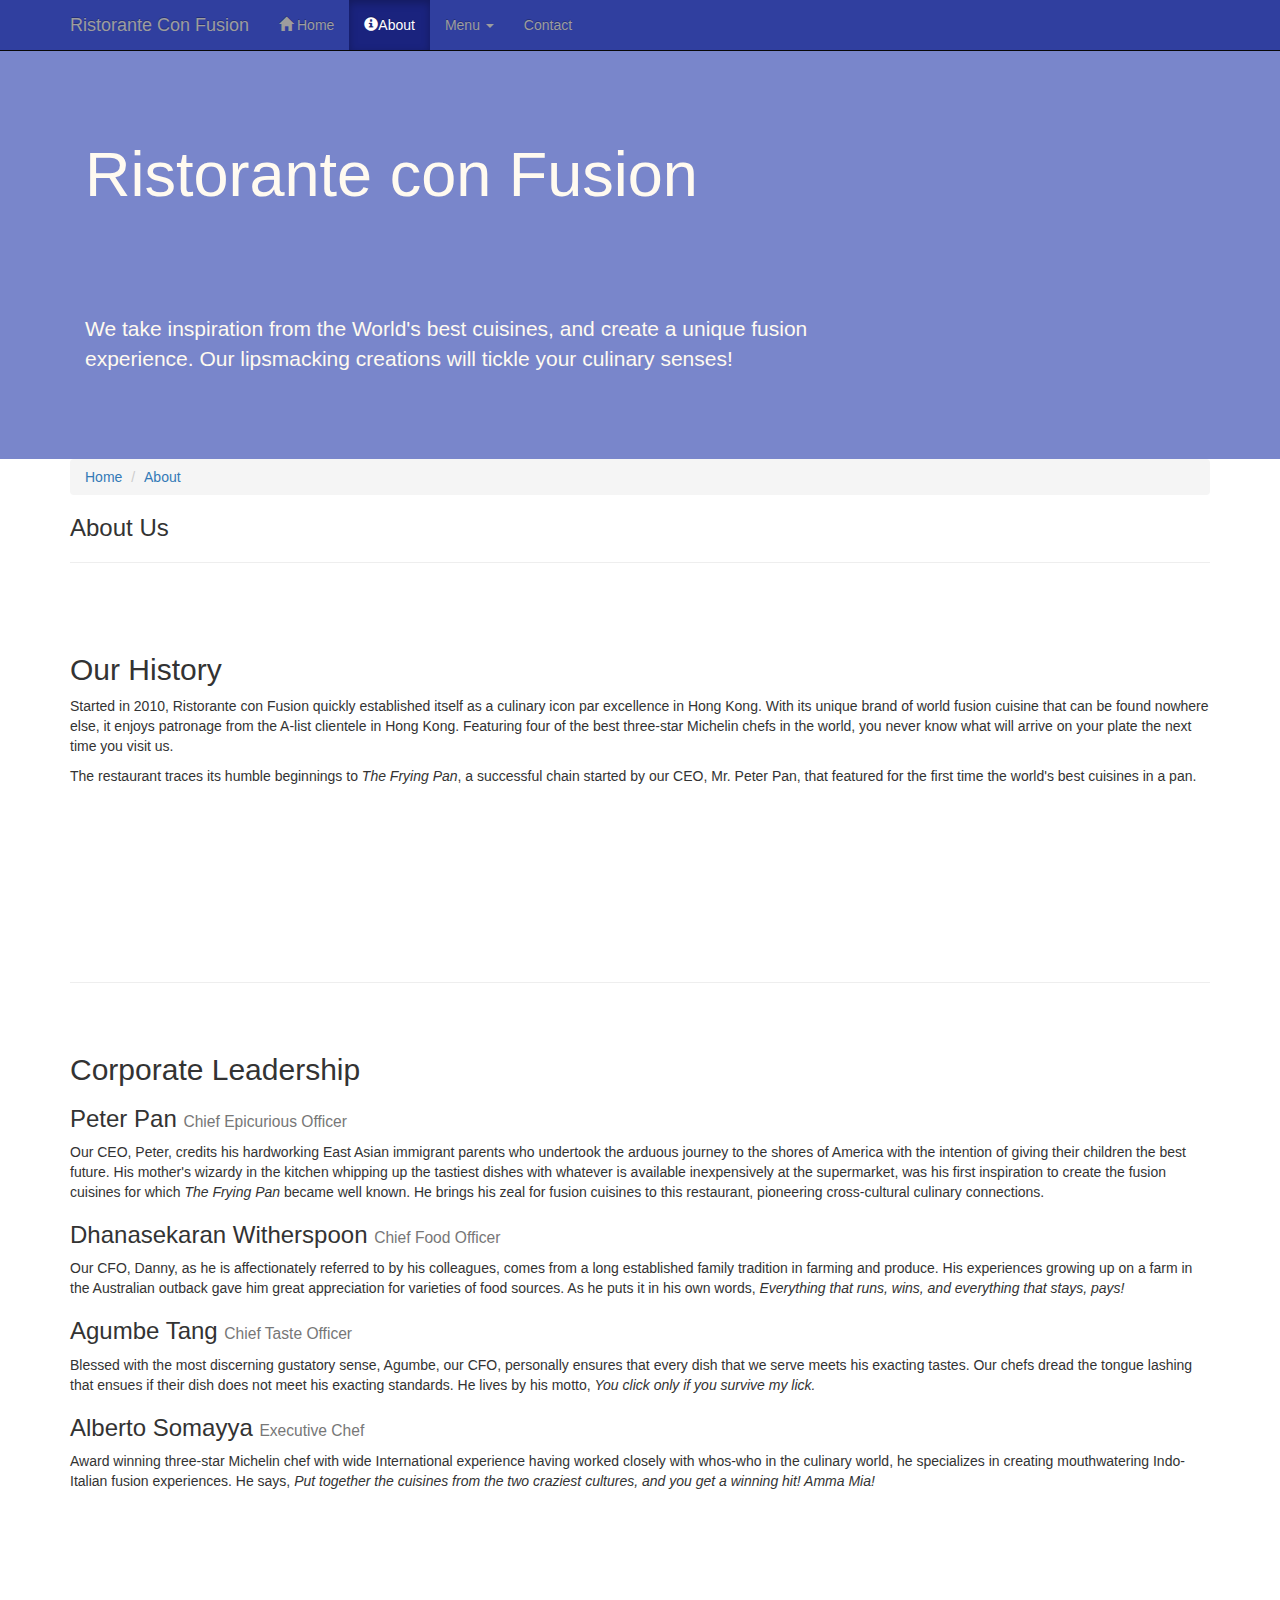
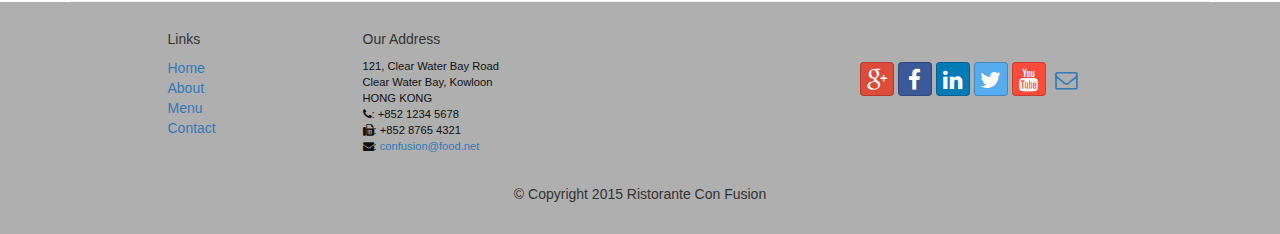
==== aboutus.html @ 0912ebc3 "Adding aboutus.html" ====
<!DOCTYPE html>
<html lang="en">

<head>
     <meta charset="utf-8">
    <meta http-equiv="X-UA-Compatible" content="IE=edge">
    <meta name="viewport" content="width=device-width, initial-scale=1">
    <!-- The above 3 meta tags *must* come first in the head; any other head 
         content must come *after* these tags -->
    <title>Ristorante Con Fusion: About Us</title>
        <!-- Bootstrap -->
    <link href="css/bootstrap.min.css" rel="stylesheet">
    <link href="css/bootstrap-theme.min.css" rel="stylesheet">
    <link href="css/font-awesome.min.css" rel="stylesheet">
    <link href="css/bootstrap-social.css" rel="stylesheet">
    <link href="css/mystyles.css" rel="stylesheet">
    
    <!-- HTML5 shim and Respond.js for IE8 support of HTML5 elements and media queries -->
    <!-- WARNING: Respond.js doesn't work if you view the page via file:// -->
    <!--[if lt IE 9]>
      <script src="https://oss.maxcdn.com/html5shiv/3.7.2/html5shiv.min.js"></script>
      <script src="https://oss.maxcdn.com/respond/1.4.2/respond.min.js"></script>
    <![endif]-->
</head>

<body>
    <nav class="navbar navbar-inverse navbar-fixed-top" role="navigation">
        <div class="container">
            <div class="navbar-header">
                <button type="button" class="navbar-toggle collapsed" data-toggle="collapse" data-target="#navbar" aria-expanded="false" aria-controls="navbar">
                    <span class="sr-only">Toggle navigation</span>
                    <span class="icon-bar"></span>
                    <span class="icon-bar"></span>
                    <span class="icon-bar"></span>
                </button>
                <a class="navbar-brand" href="index.html">Ristorante Con Fusion</a>
            </div>
            <div id="navbar" class="navbar-collapse collapse">
                <ul class="nav navbar-nav">
                    <li><a href="index.html"><span class="glyphicon glyphicon-home"
                         aria-hidden="true"></span> Home</a>
                    </li>
                    <li class="active"><a href="#"><span class="glyphicon glyphicon-info-sign"
                         aria-hidden="true"></span>About</a>
                    </li>                    
                    <li class="dropdown">
                        <a href="#" class="dropdown-toggle" data-toggle="dropdown"
                         role="button" aria-haspopup="true" aria-expanded="false">
                         Menu <span class="caret"></span></a>
                        <ul class="dropdown-menu">
                            <li><a href="#">Appetizers</a></li>
                            <li><a href="#">Main Courses</a></li>
                            <li><a href="#">Desserts</a></li>
                            <li><a href="#">Drinks</a></li>
                            <li role="separator" class="divider"></li>
                            <li class="dropdown-header">Specials</li>
                            <li><a href="#">Lunch Buffet</a></li>
                            <li><a href="#">Weekend Brunch</a></li>
                        </ul>
                    </li>
                    <li><a href="#">Contact</a></li>
                </ul>
            </div>
        </div>
    </nav>  
    <header class="jumbotron">

        <!-- Main component for a primary marketing message or call to action -->

        <div class="container">
            <div class="row row-header">
                <div class="col-xs-12 col-sm-8">
                    <h1>Ristorante con Fusion</h1>
                    <p style="padding:40px;"></p>
                    <p>We take inspiration from the World's best cuisines, and create a unique fusion experience. Our lipsmacking creations will tickle your culinary senses!</p>
                </div>
                <div class="col-xs-12 col-sm-4">
                </div>
            </div>
        </div>
    </header>

    <div class="container">
        <div>
            <div>
                <ol class="breadcrumb">
                  <li><a href="index.html">Home</a></li>
                  <li><a href="#">About</a></li>
                </ol>
            </div>
            <div>
               <h3>About Us</h3>
               <hr>
            </div>
        </div>
        
        <div class="row row-content">
            <div>
                <h2>Our History</h2>
                <p>Started in 2010, Ristorante con Fusion quickly established itself as a culinary icon par excellence in Hong Kong. With its unique brand of world fusion cuisine that can be found nowhere else, it enjoys patronage from the A-list clientele in Hong Kong.  Featuring four of the best three-star Michelin chefs in the world, you never know what will arrive on your plate the next time you visit us.</p>
                <p>The restaurant traces its humble beginnings to <em>The Frying Pan</em>, a successful chain started by our CEO, Mr. Peter Pan, that featured for the first time the world's best cuisines in a pan.</p>
            </div>
            <div>
                <p style="padding:20px;"></p>
            </div>
        </div>


        <div class="row row-content">
            <div>
                <h2>Corporate Leadership</h2>
                <h3>Peter Pan <small>Chief Epicurious Officer</small></h3>
                <p>Our CEO, Peter, credits his hardworking East Asian immigrant parents who undertook the arduous journey to the shores of America with the intention of giving their children the best future. His mother's wizardy in the kitchen whipping up the tastiest dishes with whatever is available inexpensively at the supermarket, was his first inspiration to create the fusion cuisines for which <em>The Frying Pan</em> became well known. He brings his zeal for fusion cuisines to this restaurant, pioneering cross-cultural culinary connections.</p>
                <h3>Dhanasekaran Witherspoon <small>Chief Food Officer</small></h3>
                <p>Our CFO, Danny, as he is affectionately referred to by his colleagues, comes from a long established family tradition in farming and produce. His experiences growing up on a farm in the Australian outback gave him great appreciation for varieties of food sources. As he puts it in his own words, <em>Everything that runs, wins, and everything that stays, pays!</em></p>
                <h3>Agumbe Tang <small>Chief Taste Officer</small></h3>
                <p>Blessed with the most discerning gustatory sense, Agumbe, our CFO, personally ensures that every dish that we serve meets his exacting tastes. Our chefs dread the tongue lashing that ensues if their dish does not meet his exacting standards. He lives by his motto, <em>You click only if you survive my lick.</em></p>
                <h3>Alberto Somayya <small>Executive Chef</small></h3>
                <p>Award winning three-star Michelin chef with wide International experience having worked closely with whos-who in the culinary world, he specializes in creating mouthwatering Indo-Italian fusion experiences. He says, <em>Put together the cuisines from the two craziest cultures, and you get a winning hit! Amma Mia!</em></p>
            </div>
             <div>
                <p style="padding:20px;"></p>
            </div>
       </div>

    </div>

    <footer class="row-footer">
        <div class="container">
            <div class="row">             
                <div class="col-xs-5 col-xs-offset-1 col-sm-2 col-sm-offset-1">
                    <h5>Links</h5>
                    <ul class="list-unstyled">
                        <li><a href="#">Home</a></li>
                        <li><a href="#">About</a></li>
                        <li><a href="#">Menu</a></li>
                        <li><a href="#">Contact</a></li>
                    </ul>
                </div>
                <div class="col-xs-6 col-sm-5">
                    <h5>Our Address</h5>
                    <address>
		              121, Clear Water Bay Road<br>
		              Clear Water Bay, Kowloon<br>
		              HONG KONG<br>
		              <i class="fa fa-phone"></i>: +852 1234 5678<br>
		              <i class="fa fa-fax"></i>: +852 8765 4321<br>
		              <i class="fa fa-envelope"></i>: 
                        <a href="mailto:confusion@food.net">confusion@food.net</a>
		           </address>
                </div>
                <div class="col-xs-12 col-sm-4">
                    <div class="nav navbar-nav" style="padding: 40px 10px;">
                        <a class="btn btn-social-icon btn-google-plus" href="http://google.com/+"><i class="fa fa-google-plus"></i></a>
                        <a class="btn btn-social-icon btn-facebook" href="http://www.facebook.com/profile.php?id="><i class="fa fa-facebook"></i></a>
                        <a class="btn btn-social-icon btn-linkedin" href="http://www.linkedin.com/in/"><i class="fa fa-linkedin"></i></a>
                        <a class="btn btn-social-icon btn-twitter" href="http://twitter.com/"><i class="fa fa-twitter"></i></a>
                        <a class="btn btn-social-icon btn-youtube" href="http://youtube.com/"><i class="fa fa-youtube"></i></a>
                        <a class="btn btn-social-icon" href="mailto:"><i class="fa fa-envelope-o"></i></a>
                    </div>
                </div>
                <div class="col-xs-12">
                    <p style="padding:10px;"></p>
                    <p align=center>© Copyright 2015 Ristorante Con Fusion</p>
                </div>
            </div>
        </div>
    </footer>
    <!-- jQuery (necessary for Bootstrap's JavaScript plugins) -->
    <script src="https://ajax.googleapis.com/ajax/libs/jquery/1.11.3/jquery.min.js"></script>
    <!-- Include all compiled plugins (below), or include individual files as needed -->
    <script src="js/bootstrap.min.js"></script>
</body>

</html>
---- css/mystyles.css ----
.row-header{
    margin:0px auto;
    padding:0px auto;
}

.row-content {
    margin:0px auto;
    padding: 50px 0px 50px 0px;
    border-bottom: 1px ridge;
    min-height:400px;
}

.row-footer{
    background-color: #AfAfAf;
    margin:0px auto;
    padding: 20px 0px 20px 0px;
}

.jumbotron {
    padding:70px 30px 70px 30px;
    margin:0px auto;
    background: #7986CB ;
    color:floralwhite;
}

address{
    font-size:80%;
    margin:0px;
    color:#0f0f0f;
}

body{
    padding:50px 0px 0px 0px;
    z-index:0;
}

.navbar-inverse {
     background: #303F9F;
}

.navbar-inverse .navbar-nav > .active > a,
.navbar-inverse .navbar-nav > .active > a:hover,
.navbar-inverse .navbar-nav > .active > a:focus {
    color: #fff;
    background: #1A237E;
}

.navbar-inverse .navbar-nav > .open > a,
 .navbar-inverse .navbar-nav > .open > a:hover,
 .navbar-inverse .navbar-nav > .open > a:focus {
    color: #fff;
    background: #1A237E;
}

.navbar-inverse .navbar-nav .open .dropdown-menu> li> a,
.navbar-inverse .navbar-nav .open .dropdown-menu {
    background-color: #303F9F;
    color:#eeeeee;
}

.navbar-inverse .navbar-nav .open .dropdown-menu> li> a:hover {
    color:#000000;
}
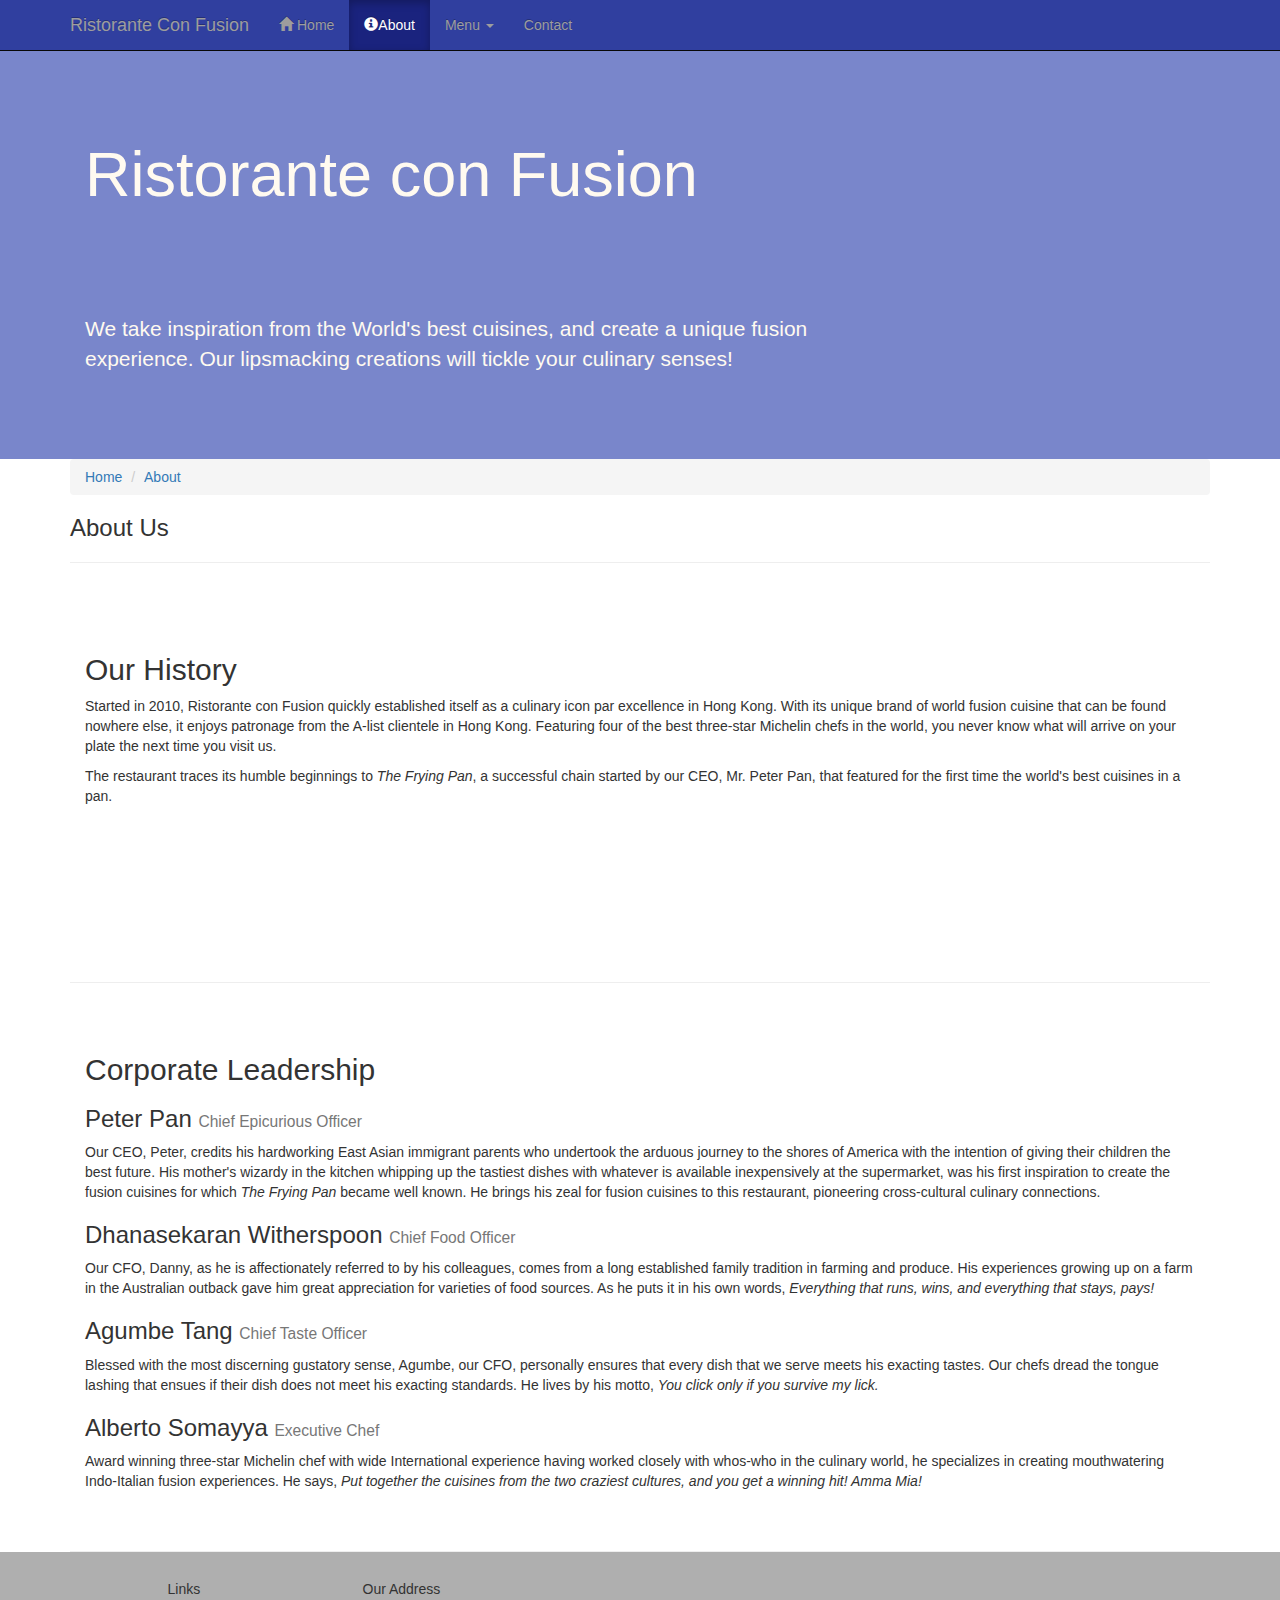
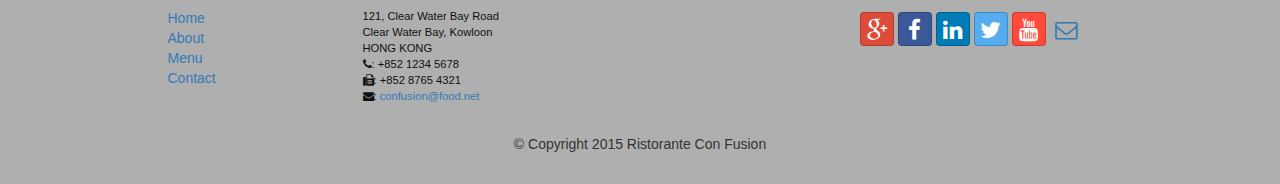
==== commit b1a49e83: "Add column classes to aboutus.html" ====
--- a/aboutus.html
+++ b/aboutus.html
@@ -96,7 +96,7 @@
         </div>
         
         <div class="row row-content">
-            <div>
+            <div class="col-xs-12">
                 <h2>Our History</h2>
                 <p>Started in 2010, Ristorante con Fusion quickly established itself as a culinary icon par excellence in Hong Kong. With its unique brand of world fusion cuisine that can be found nowhere else, it enjoys patronage from the A-list clientele in Hong Kong.  Featuring four of the best three-star Michelin chefs in the world, you never know what will arrive on your plate the next time you visit us.</p>
                 <p>The restaurant traces its humble beginnings to <em>The Frying Pan</em>, a successful chain started by our CEO, Mr. Peter Pan, that featured for the first time the world's best cuisines in a pan.</p>
@@ -108,7 +108,7 @@
 
 
         <div class="row row-content">
-            <div>
+            <div class="col-xs-12">
                 <h2>Corporate Leadership</h2>
                 <h3>Peter Pan <small>Chief Epicurious Officer</small></h3>
                 <p>Our CEO, Peter, credits his hardworking East Asian immigrant parents who undertook the arduous journey to the shores of America with the intention of giving their children the best future. His mother's wizardy in the kitchen whipping up the tastiest dishes with whatever is available inexpensively at the supermarket, was his first inspiration to create the fusion cuisines for which <em>The Frying Pan</em> became well known. He brings his zeal for fusion cuisines to this restaurant, pioneering cross-cultural culinary connections.</p>
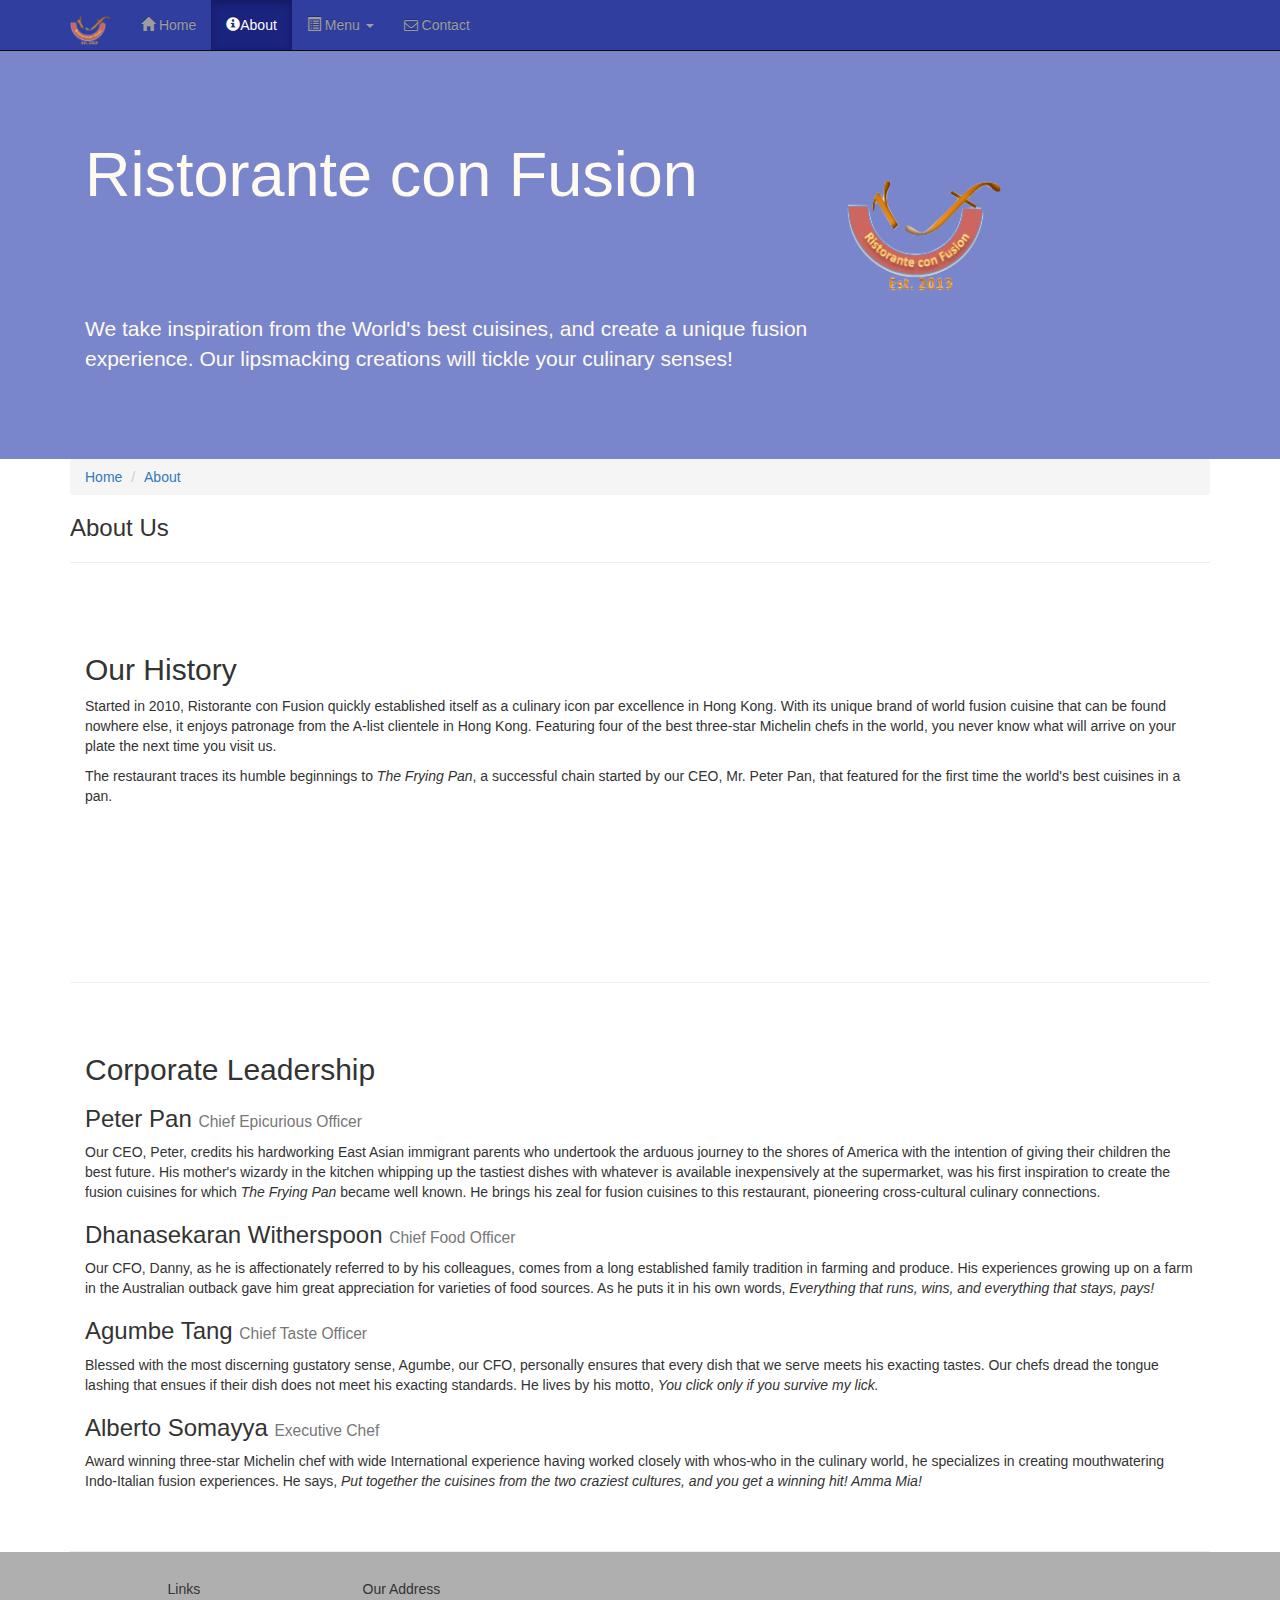
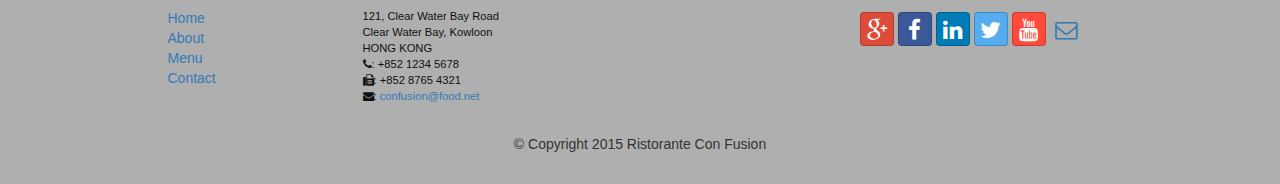
==== commit 1fe7c3c2: "Images and Media: Images, Thumbnails, Media Objects" ====
--- a/aboutus.html
+++ b/aboutus.html
@@ -34,7 +34,7 @@
                     <span class="icon-bar"></span>
                     <span class="icon-bar"></span>
                 </button>
-                <a class="navbar-brand" href="index.html">Ristorante Con Fusion</a>
+                <a class="navbar-brand" href="index.html"><img src="img/logo.png" height=30 width=41></a>
             </div>
             <div id="navbar" class="navbar-collapse collapse">
                 <ul class="nav navbar-nav">
@@ -47,6 +47,7 @@
                     <li class="dropdown">
                         <a href="#" class="dropdown-toggle" data-toggle="dropdown"
                          role="button" aria-haspopup="true" aria-expanded="false">
+                         <span class="glyphicon glyphicon-list-alt" aria-hidden="true"></span>    
                          Menu <span class="caret"></span></a>
                         <ul class="dropdown-menu">
                             <li><a href="#">Appetizers</a></li>
@@ -59,7 +60,7 @@
                             <li><a href="#">Weekend Brunch</a></li>
                         </ul>
                     </li>
-                    <li><a href="#">Contact</a></li>
+                    <li><a href="contactus.html"><i class="fa fa-envelope-o"></i> Contact</a></li>
                 </ul>
             </div>
         </div>
@@ -75,7 +76,9 @@
                     <p style="padding:40px;"></p>
                     <p>We take inspiration from the World's best cuisines, and create a unique fusion experience. Our lipsmacking creations will tickle your culinary senses!</p>
                 </div>
-                <div class="col-xs-12 col-sm-4">
+                <div class="col-xs-12 col-sm-2">
+                    <p style="padding:20px;"></p>
+                    <img src="img/logo.png" class="img-responsive">
                 </div>
             </div>
         </div>
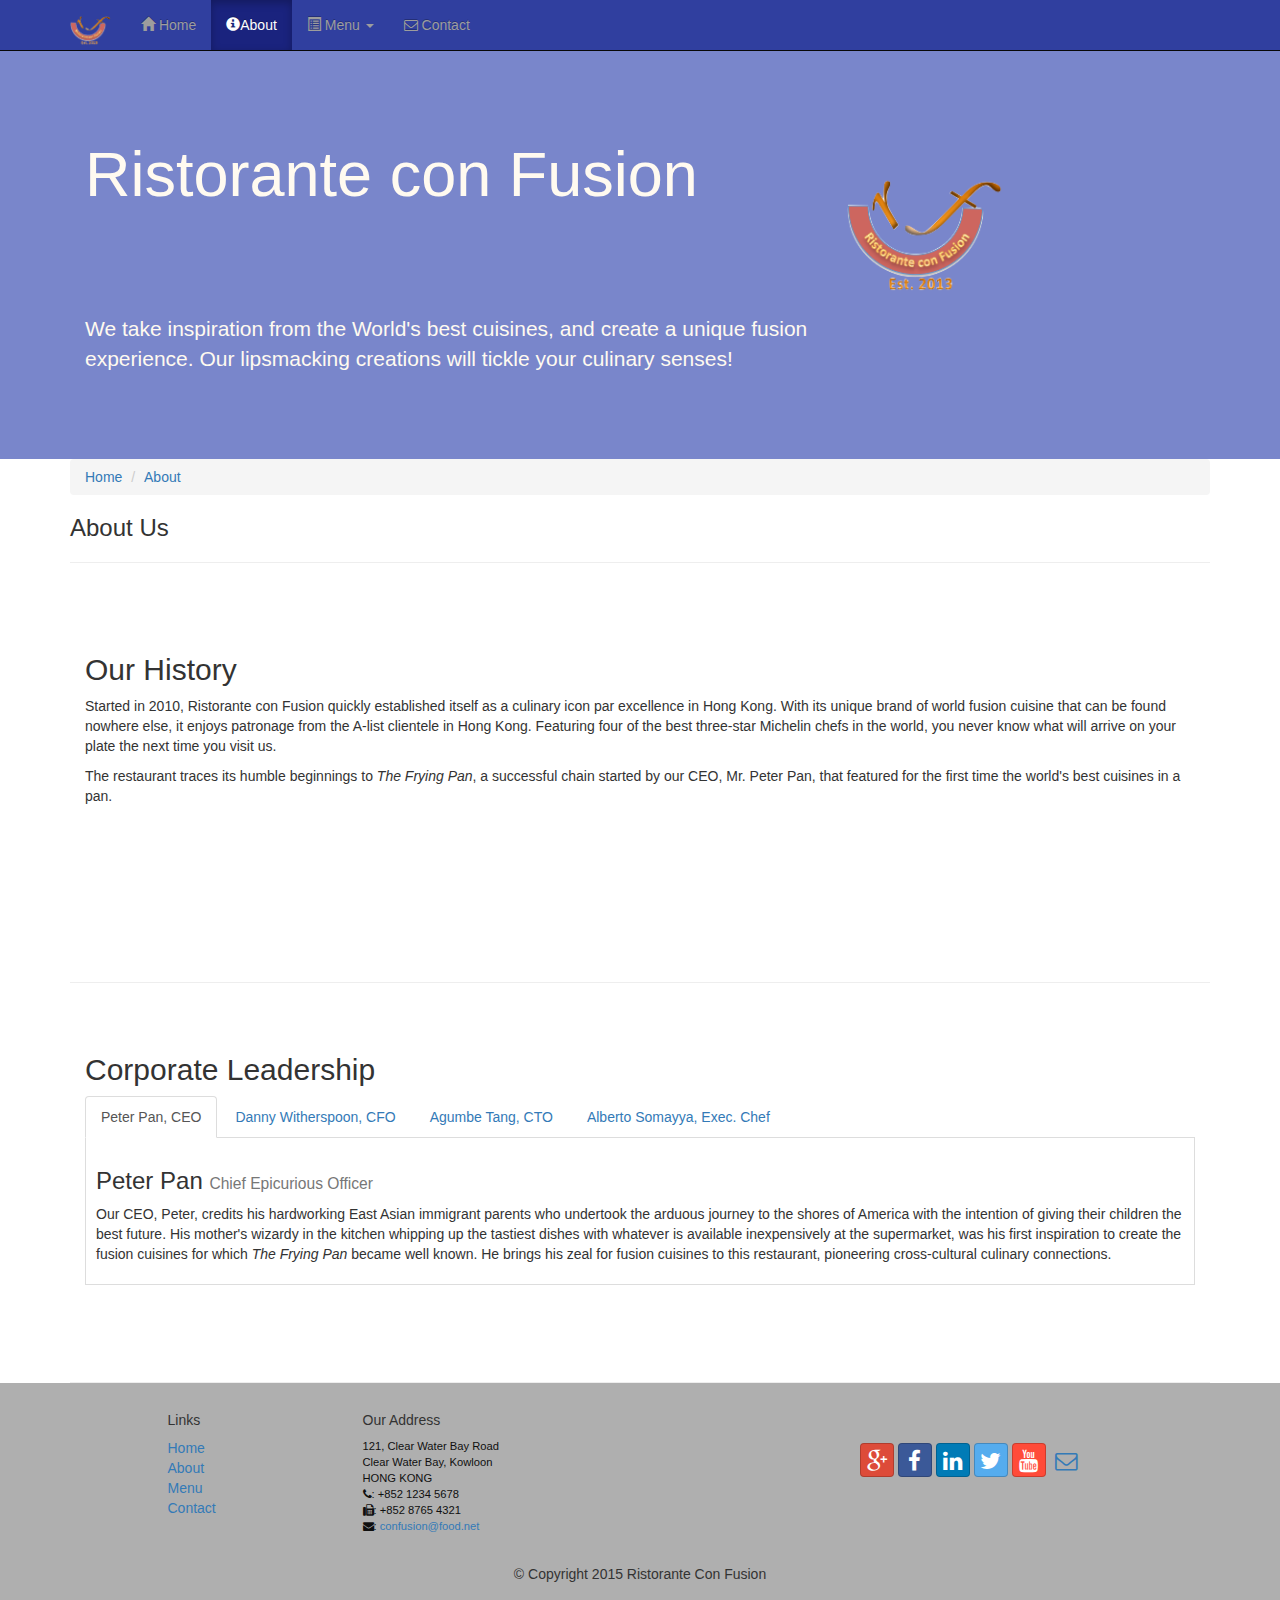
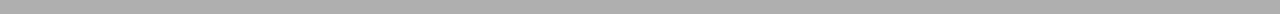
==== commit f6906008: "Tabs, Pills and Tabbed Navigation" ====
--- a/aboutus.html
+++ b/aboutus.html
@@ -113,15 +113,49 @@
         <div class="row row-content">
             <div class="col-xs-12">
                 <h2>Corporate Leadership</h2>
-                <h3>Peter Pan <small>Chief Epicurious Officer</small></h3>
-                <p>Our CEO, Peter, credits his hardworking East Asian immigrant parents who undertook the arduous journey to the shores of America with the intention of giving their children the best future. His mother's wizardy in the kitchen whipping up the tastiest dishes with whatever is available inexpensively at the supermarket, was his first inspiration to create the fusion cuisines for which <em>The Frying Pan</em> became well known. He brings his zeal for fusion cuisines to this restaurant, pioneering cross-cultural culinary connections.</p>
-                <h3>Dhanasekaran Witherspoon <small>Chief Food Officer</small></h3>
-                <p>Our CFO, Danny, as he is affectionately referred to by his colleagues, comes from a long established family tradition in farming and produce. His experiences growing up on a farm in the Australian outback gave him great appreciation for varieties of food sources. As he puts it in his own words, <em>Everything that runs, wins, and everything that stays, pays!</em></p>
-                <h3>Agumbe Tang <small>Chief Taste Officer</small></h3>
-                <p>Blessed with the most discerning gustatory sense, Agumbe, our CFO, personally ensures that every dish that we serve meets his exacting tastes. Our chefs dread the tongue lashing that ensues if their dish does not meet his exacting standards. He lives by his motto, <em>You click only if you survive my lick.</em></p>
-                <h3>Alberto Somayya <small>Executive Chef</small></h3>
-                <p>Award winning three-star Michelin chef with wide International experience having worked closely with whos-who in the culinary world, he specializes in creating mouthwatering Indo-Italian fusion experiences. He says, <em>Put together the cuisines from the two craziest cultures, and you get a winning hit! Amma Mia!</em></p>
-            </div>
+                
+                
+                
+                <ul class="nav nav-tabs" role="tablist">
+                    <li role="presentation" class="active">
+                    <a href="#peter" aria-controls="peter"
+                     role="tab" data-toggle="tab">Peter Pan, CEO</a></li>
+                    <li role="presentation"><a href="#danny"
+                     aria-controls="danny" role="tab"
+                     data-toggle="tab">Danny Witherspoon, CFO</a></li>
+                    <li role="presentation"><a href="#agumbe"
+                     aria-controls="agumbe" role="tab"
+                     data-toggle="tab">Agumbe Tang, CTO</a></li>
+                    <li role="presentation"><a href="#alberto"
+                     aria-controls="alberto" role="tab"
+                     data-toggle="tab">Alberto Somayya, Exec. Chef</a></li>
+                </ul>                
+                
+                <div class="tab-content">
+                    <div role="tabpanel" class="tab-pane fade in active" id="peter">   
+                        <h3>Peter Pan <small>Chief Epicurious Officer</small></h3>
+                        <p>Our CEO, Peter, credits his hardworking East Asian immigrant parents who undertook the arduous journey to the shores of America with the intention of giving their children the best future. His mother's wizardy in the kitchen whipping up the tastiest dishes with whatever is available inexpensively at the supermarket, was his first inspiration to create the fusion cuisines for which <em>The Frying Pan</em> became well known. He brings his zeal for fusion cuisines to this restaurant, pioneering cross-cultural culinary connections.</p>
+                     </div>
+
+                    <div role="tabpanel" class="tab-pane fade" id="danny">    
+                        <h3>Dhanasekaran Witherspoon <small>Chief Food Officer</small></h3>
+                        <p>Our CFO, Danny, as he is affectionately referred to by his colleagues, comes from a long established family tradition in farming and produce. His experiences growing up on a farm in the Australian outback gave him great appreciation for varieties of food sources. As he puts it in his own words, <em>Everything that runs, wins, and everything that stays, pays!</em></p>
+                     </div>
+
+                    <div role="tabpanel" class="tab-pane fade" id="agumbe">    
+                        <h3>Agumbe Tang <small>Chief Taste Officer</small></h3>
+                        <p>Blessed with the most discerning gustatory sense, Agumbe, our CFO, personally ensures that every dish that we serve meets his exacting tastes. Our chefs dread the tongue lashing that ensues if their dish does not meet his exacting standards. He lives by his motto, <em>You click only if you survive my lick.</em></p>
+                     </div>
+
+                    <div role="tabpanel" class="tab-pane fade" id="alberto">    
+                        <h3>Alberto Somayya <small>Executive Chef</small></h3>
+                        <p>Award winning three-star Michelin chef with wide International experience having worked closely with whos-who in the culinary world, he specializes in creating mouthwatering Indo-Italian fusion experiences. He says, <em>Put together the cuisines from the two craziest cultures, and you get a winning hit! Amma Mia!</em></p>
+                    </div>    
+                     
+                </div>
+                
+            </div>
+                
              <div>
                 <p style="padding:20px;"></p>
             </div>
--- a/css/mystyles.css
+++ b/css/mystyles.css
@@ -61,3 +61,10 @@
 .navbar-inverse .navbar-nav .open .dropdown-menu> li> a:hover {
     color:#000000;
 }
+
+.tab-content {
+    border-left: 1px solid #ddd;
+    border-right: 1px solid #ddd;
+    border-bottom: 1px solid #ddd;
+    padding: 10px;
+}
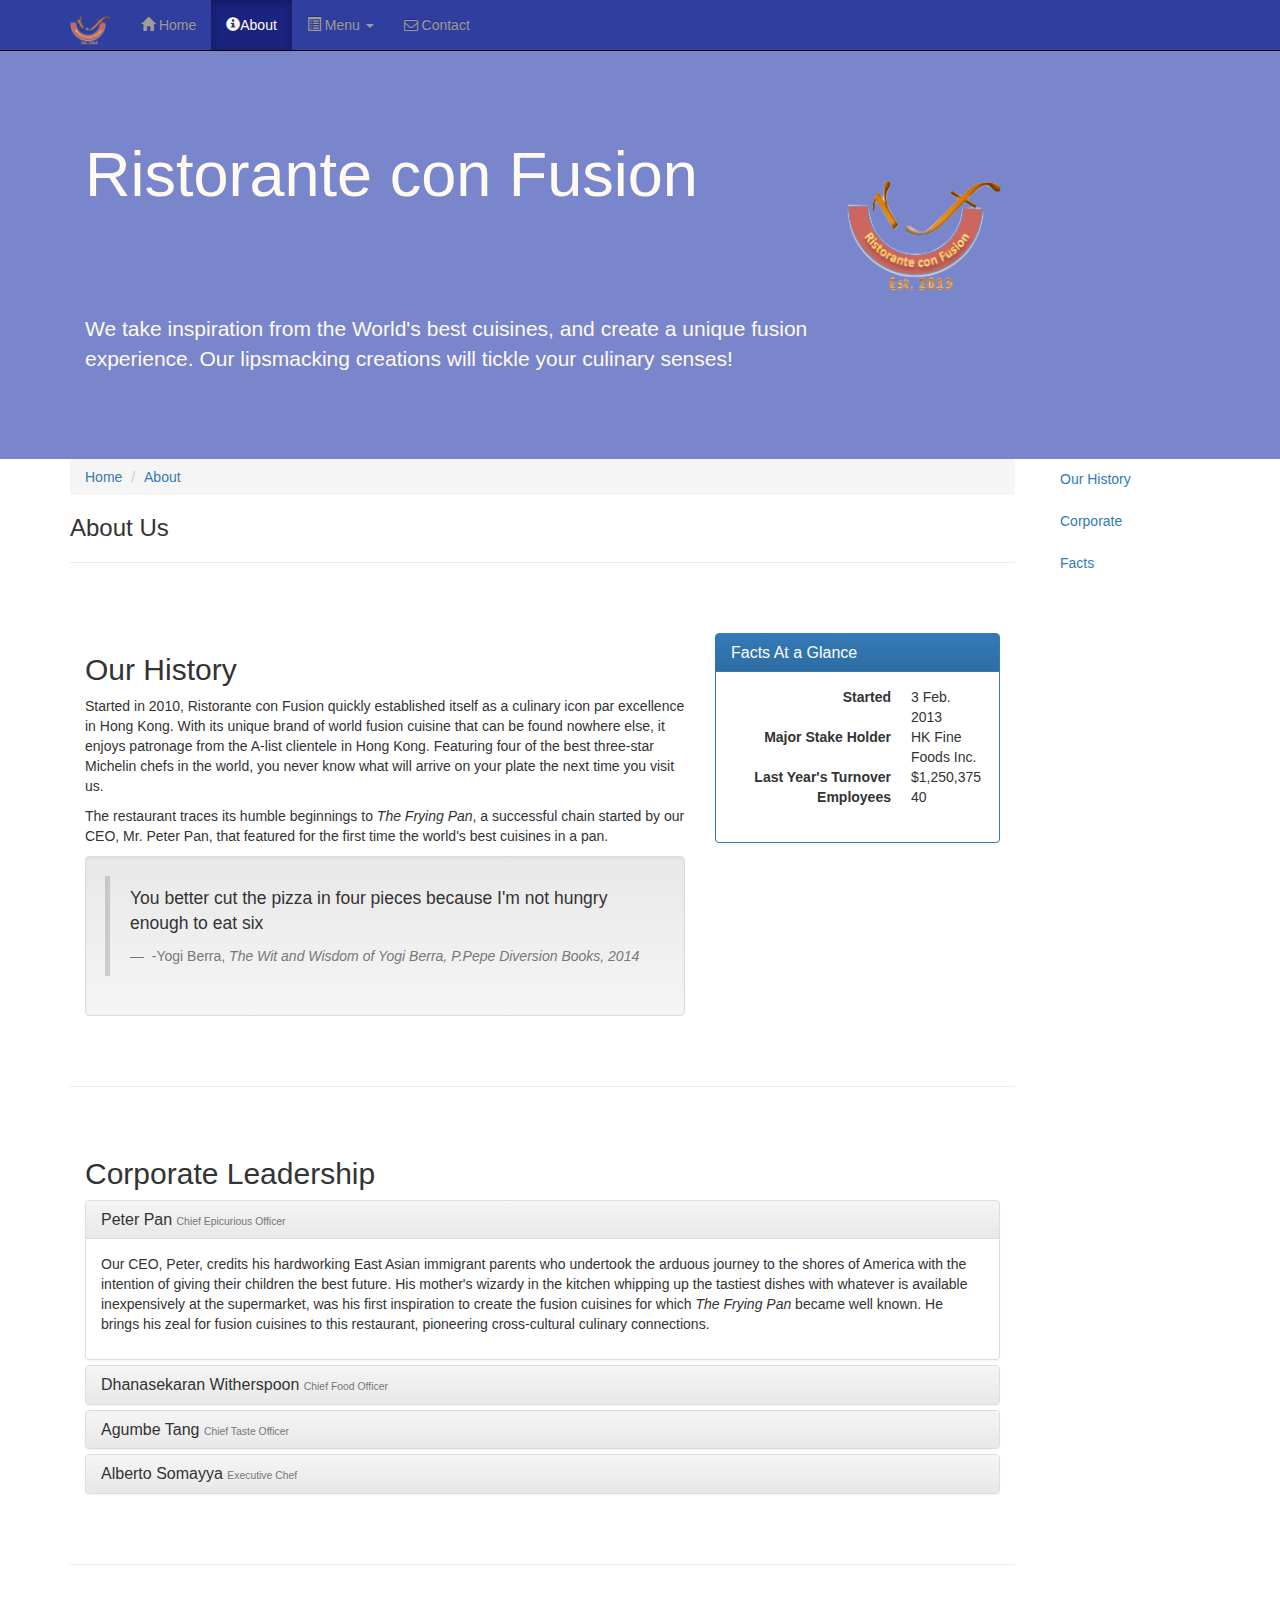
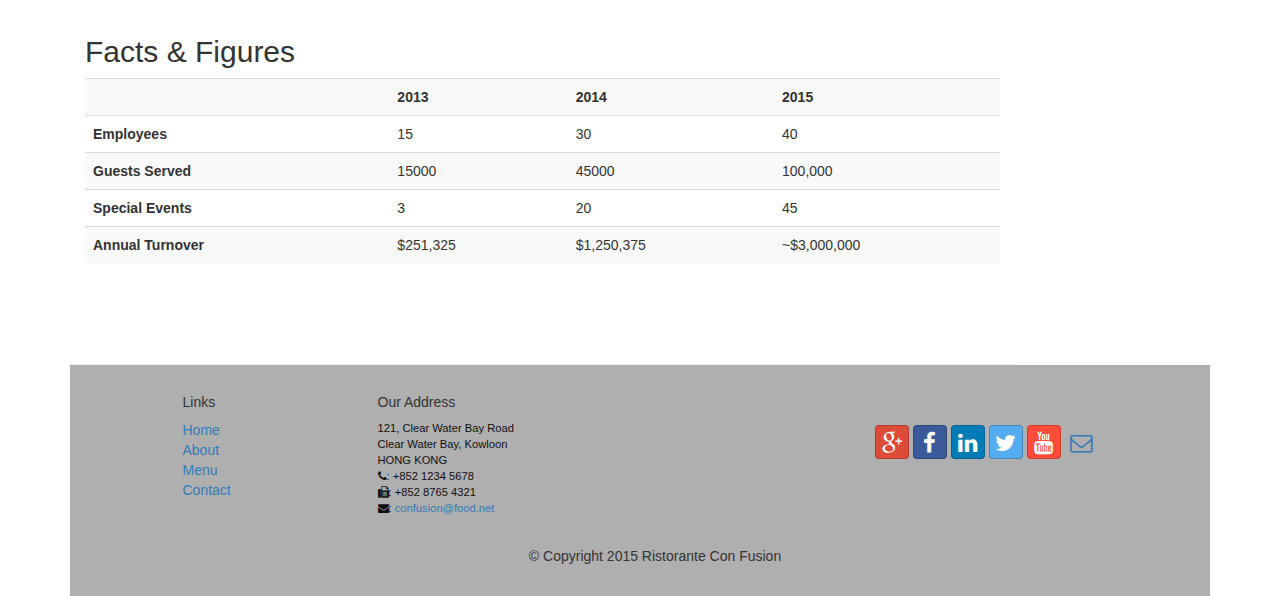
==== commit 414f736b: "Hide and Seek: Collapse, Accordion, Scrollspy and Affix" ====
--- a/aboutus.html
+++ b/aboutus.html
@@ -24,7 +24,7 @@
     <![endif]-->
 </head>
 
-<body>
+<body data-spy="scroll" data-target="#myScrollspy" data-offset="200">
     <nav class="navbar navbar-inverse navbar-fixed-top" role="navigation">
         <div class="container">
             <div class="navbar-header">
@@ -85,6 +85,10 @@
     </header>
 
     <div class="container">
+        
+       <div class="row">
+       <div class="col-xs-12 col-sm-10">        
+        
         <div>
             <div>
                 <ol class="breadcrumb">
@@ -98,69 +102,192 @@
             </div>
         </div>
         
-        <div class="row row-content">
-            <div class="col-xs-12">
+        <div id="history" class="row row-content">
+            <div class="col-xs-12  col-sm-6 col-lg-8">
                 <h2>Our History</h2>
                 <p>Started in 2010, Ristorante con Fusion quickly established itself as a culinary icon par excellence in Hong Kong. With its unique brand of world fusion cuisine that can be found nowhere else, it enjoys patronage from the A-list clientele in Hong Kong.  Featuring four of the best three-star Michelin chefs in the world, you never know what will arrive on your plate the next time you visit us.</p>
                 <p>The restaurant traces its humble beginnings to <em>The Frying Pan</em>, a successful chain started by our CEO, Mr. Peter Pan, that featured for the first time the world's best cuisines in a pan.</p>
-            </div>
+                
+                <div class="well">
+                    <blockquote>
+                        <p>You better cut the pizza in four pieces because I'm not hungry enough to eat six</p>
+                        <footer>
+                            -Yogi Berra, <cite title="Source Title">The Wit and Wisdom of Yogi Berra, P.Pepe Diversion Books, 2014</cite>
+                        </footer>
+                    </blockquote>
+                </div>
+                
+            </div>
+            
+            <div class="col-xs-12 col-sm-6 col-lg-4">
+                <div class="panel panel-primary">
+                    <div class="panel-heading">
+                        <h3 class="panel-title">Facts At a Glance</h3>
+                    </div>
+                    <div class="panel-body">
+                        <dl class="dl-horizontal">
+                            <dt>Started</dt>
+                            <dd>3 Feb. 2013</dd>
+                            <dt>Major Stake Holder</dt>
+                            <dd>HK Fine Foods Inc.</dd>
+                            <dt>Last Year's Turnover</dt>
+                            <dd>$1,250,375</dd>
+                            <dt>Employees</dt>
+                            <dd>40</dd>
+                        </dl>
+                    </div>
+                    
+                </div>
+            </div>
+            
             <div>
                 <p style="padding:20px;"></p>
             </div>
         </div>
 
 
-        <div class="row row-content">
+        <div id="corporate" class="row row-content">
             <div class="col-xs-12">
                 <h2>Corporate Leadership</h2>
                 
-                
-                
-                <ul class="nav nav-tabs" role="tablist">
-                    <li role="presentation" class="active">
-                    <a href="#peter" aria-controls="peter"
-                     role="tab" data-toggle="tab">Peter Pan, CEO</a></li>
-                    <li role="presentation"><a href="#danny"
-                     aria-controls="danny" role="tab"
-                     data-toggle="tab">Danny Witherspoon, CFO</a></li>
-                    <li role="presentation"><a href="#agumbe"
-                     aria-controls="agumbe" role="tab"
-                     data-toggle="tab">Agumbe Tang, CTO</a></li>
-                    <li role="presentation"><a href="#alberto"
-                     aria-controls="alberto" role="tab"
-                     data-toggle="tab">Alberto Somayya, Exec. Chef</a></li>
-                </ul>                
-                
-                <div class="tab-content">
-                    <div role="tabpanel" class="tab-pane fade in active" id="peter">   
-                        <h3>Peter Pan <small>Chief Epicurious Officer</small></h3>
-                        <p>Our CEO, Peter, credits his hardworking East Asian immigrant parents who undertook the arduous journey to the shores of America with the intention of giving their children the best future. His mother's wizardy in the kitchen whipping up the tastiest dishes with whatever is available inexpensively at the supermarket, was his first inspiration to create the fusion cuisines for which <em>The Frying Pan</em> became well known. He brings his zeal for fusion cuisines to this restaurant, pioneering cross-cultural culinary connections.</p>
+                <div class="panel-group" id="accordion" role="tablist" aria-multiselectable="true">
+                    
+                    <div class="panel panel-default">
+                        <div class="panel-heading" role="tab" id="headingPeter">
+                            <h3 class="panel-title">
+                                <a role="button" data-toggle="collapse"
+                                     data-parent="#accordion" href="#peter"
+                                     aria-expanded="true" aria-controls="peter">
+                                    Peter Pan <small>Chief Epicurious Officer</small></a>
+                            </h3>
+                        </div>
+                        
+                        <div role="tabpanel" class="panel-collapse collapse in"
+                             id="peter"    aria-labelledby="headingPeter">
+                            <div class="panel-body">
+                                <p>Our CEO, Peter, credits his hardworking East Asian immigrant parents who undertook the arduous journey to the shores of America with the intention of giving their children the best future. His mother's wizardy in the kitchen whipping up the tastiest dishes with whatever is available inexpensively at the supermarket, was his first inspiration to create the fusion cuisines for which <em>The Frying Pan</em> became well known. He brings his zeal for fusion cuisines to this restaurant, pioneering cross-cultural culinary connections.</p>
+                        
+                            </div>
+                        </div>        
                      </div>
 
-                    <div role="tabpanel" class="tab-pane fade" id="danny">    
-                        <h3>Dhanasekaran Witherspoon <small>Chief Food Officer</small></h3>
-                        <p>Our CFO, Danny, as he is affectionately referred to by his colleagues, comes from a long established family tradition in farming and produce. His experiences growing up on a farm in the Australian outback gave him great appreciation for varieties of food sources. As he puts it in his own words, <em>Everything that runs, wins, and everything that stays, pays!</em></p>
+                    <div class="panel panel-default">
+                        <div class="panel-heading" role="tab" id="headingDanny">
+                            <h3 class="panel-title">
+                                <a class="collapsed" role="button" data-toggle="collapse"
+                                     data-parent="#accordion" href="#danny"
+                                     aria-expanded="false" aria-controls="danny">
+                                    Dhanasekaran Witherspoon <small>Chief Food Officer</small></a>
+                            </h3>
+                        </div>
+                        
+                        <div role="tabpanel" class="panel-collapse collapse"
+                             id="danny"    aria-labelledby="headingDanny">
+                            <div class="panel-body">
+                                <p>Our CFO, Danny, as he is affectionately referred to by his colleagues, comes from a long established family tradition in farming and produce. His experiences growing up on a farm in the Australian outback gave him great appreciation for varieties of food sources. As he puts it in his own words, <em>Everything that runs, wins, and everything that stays, pays!</em></p>
+                            </div>
+                        </div>                        
+                                                
                      </div>
 
-                    <div role="tabpanel" class="tab-pane fade" id="agumbe">    
-                        <h3>Agumbe Tang <small>Chief Taste Officer</small></h3>
+                    <div class="panel panel-default">
+                        <div class="panel-heading" role="tab" id="headingAgumbe">
+                            <h3 class="panel-title">
+                                <a class="collapsed" role="button" data-toggle="collapse"
+                                     data-parent="#accordion" href="#agumbe"
+                                     aria-expanded="false" aria-controls="agumbe">
+                                    Agumbe Tang <small>Chief Taste Officer</small></a>
+                            </h3>
+                        </div>
+                        <div role="tabpanel" class="panel-collapse collapse"
+                             id="agumbe"    aria-labelledby="headingAgumbe">
+                            <div class="panel-body">
                         <p>Blessed with the most discerning gustatory sense, Agumbe, our CFO, personally ensures that every dish that we serve meets his exacting tastes. Our chefs dread the tongue lashing that ensues if their dish does not meet his exacting standards. He lives by his motto, <em>You click only if you survive my lick.</em></p>
+                            </div>
+                        </div>                        
+
                      </div>
 
-                    <div role="tabpanel" class="tab-pane fade" id="alberto">    
-                        <h3>Alberto Somayya <small>Executive Chef</small></h3>
-                        <p>Award winning three-star Michelin chef with wide International experience having worked closely with whos-who in the culinary world, he specializes in creating mouthwatering Indo-Italian fusion experiences. He says, <em>Put together the cuisines from the two craziest cultures, and you get a winning hit! Amma Mia!</em></p>
+                    <div class="panel panel-default">
+                        <div class="panel-heading" role="tab" id="headingAlberto">
+                            <h3 class="panel-title">
+                                <a class="collapsed" role="button" data-toggle="collapse"
+                                     data-parent="#accordion" href="#alberto"
+                                     aria-expanded="false" aria-controls="alberto">
+                                    Alberto Somayya <small>Executive Chef</small></a>
+                            </h3>
+                        </div>
+                        <div role="tabpanel" class="panel-collapse collapse"
+                             id="alberto"    aria-labelledby="headingAlberto">
+                            <div class="panel-body">
+                                <p>Award winning three-star Michelin chef with wide International experience having worked closely with whos-who in the culinary world, he specializes in creating mouthwatering Indo-Italian fusion experiences. He says, <em>Put together the cuisines from the two craziest cultures, and you get a winning hit! Amma Mia!</em></p>
+                            </div>
+                        </div>                        
+
                     </div>    
                      
                 </div>
                 
-            </div>
-                
+            </div>                
+       </div>
+           
+            <div id="facts" class="row row-content">
+                <div class="col-xs-12">
+                    <h2>Facts &amp; Figures</h2>
+
+                    <div class="table-responsive">
+                    <table class="table table-striped">
+                        <tr>
+                            <td>&nbsp;</td>
+                            <th>2013</th>
+                            <th>2014</th>
+                            <th>2015</th>
+                        </tr>
+                        <tr>
+                            <th>Employees</th>
+                            <td>15</td>
+                            <td>30</td>
+                            <td>40</td>
+                        </tr>
+                        <tr>
+                            <th>Guests Served</th>
+                            <td>15000</td>
+                            <td>45000</td>
+                            <td>100,000</td>
+                        </tr>
+                        <tr>
+                            <th>Special Events</th>
+                            <td>3</td>
+                            <td>20</td>
+                            <td>45</td>
+                        </tr>
+                        <tr>
+                            <th>Annual Turnover</th>
+                            <td>$251,325</td>
+                            <td>$1,250,375</td>
+                            <td>~$3,000,000</td>
+                        </tr>
+                    </table>
+                    </div>
+
+                </div>
+
              <div>
                 <p style="padding:20px;"></p>
-            </div>
-       </div>
-
+            </div>           
+        
+       </div>        
+           
+       </div>        
+
+        <nav class="hidden-xs col-sm-2" id="myScrollspy">
+            <ul class="nav nav-pills nav-stacked" data-spy="affix" data-offset-top="400">
+                <li><a href="#history">Our History</a></li>
+                <li><a href="#corporate">Corporate</a></li>
+                <li><a href="#facts">Facts</a></li>
+            </ul>
+        </nav>              
+        
     </div>
 
     <footer class="row-footer">
--- a/css/mystyles.css
+++ b/css/mystyles.css
@@ -68,3 +68,7 @@
     border-bottom: 1px solid #ddd;
     padding: 10px;
 }
+
+.affix {
+    top:100px;
+}
